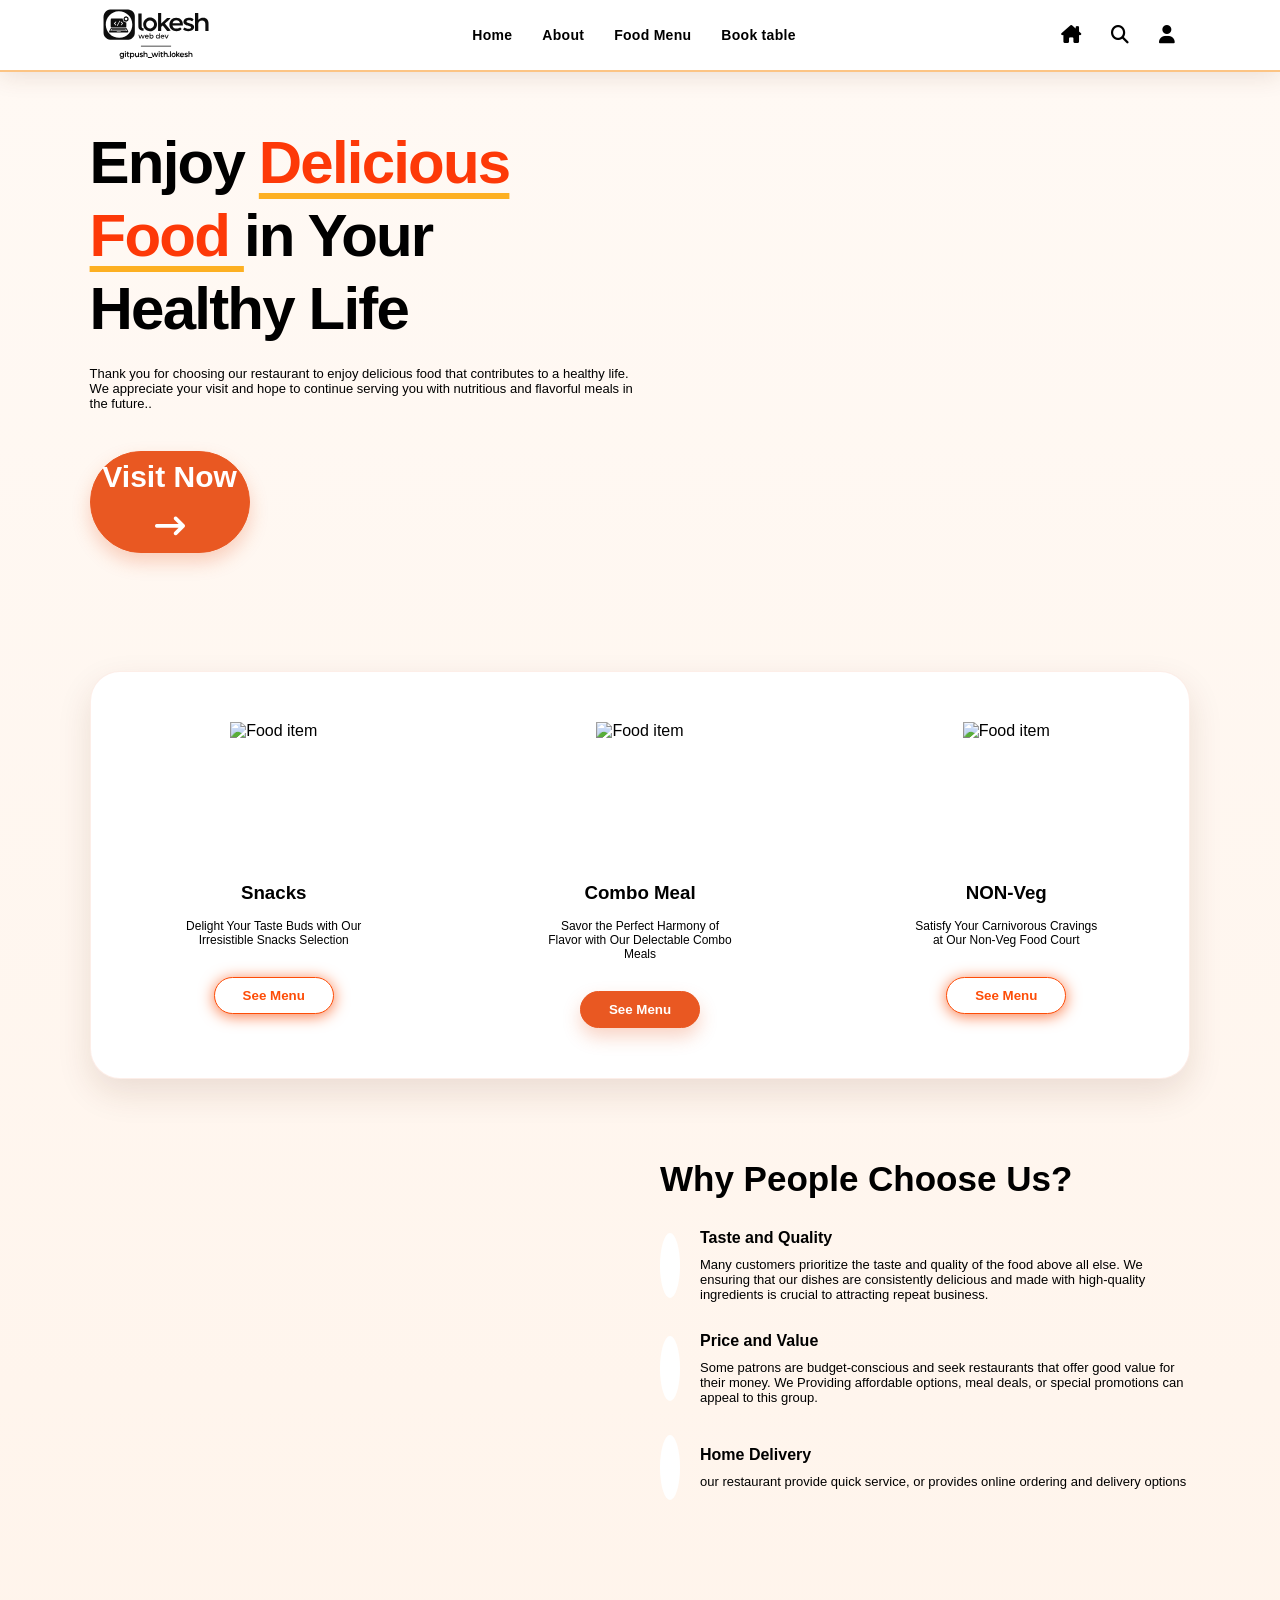
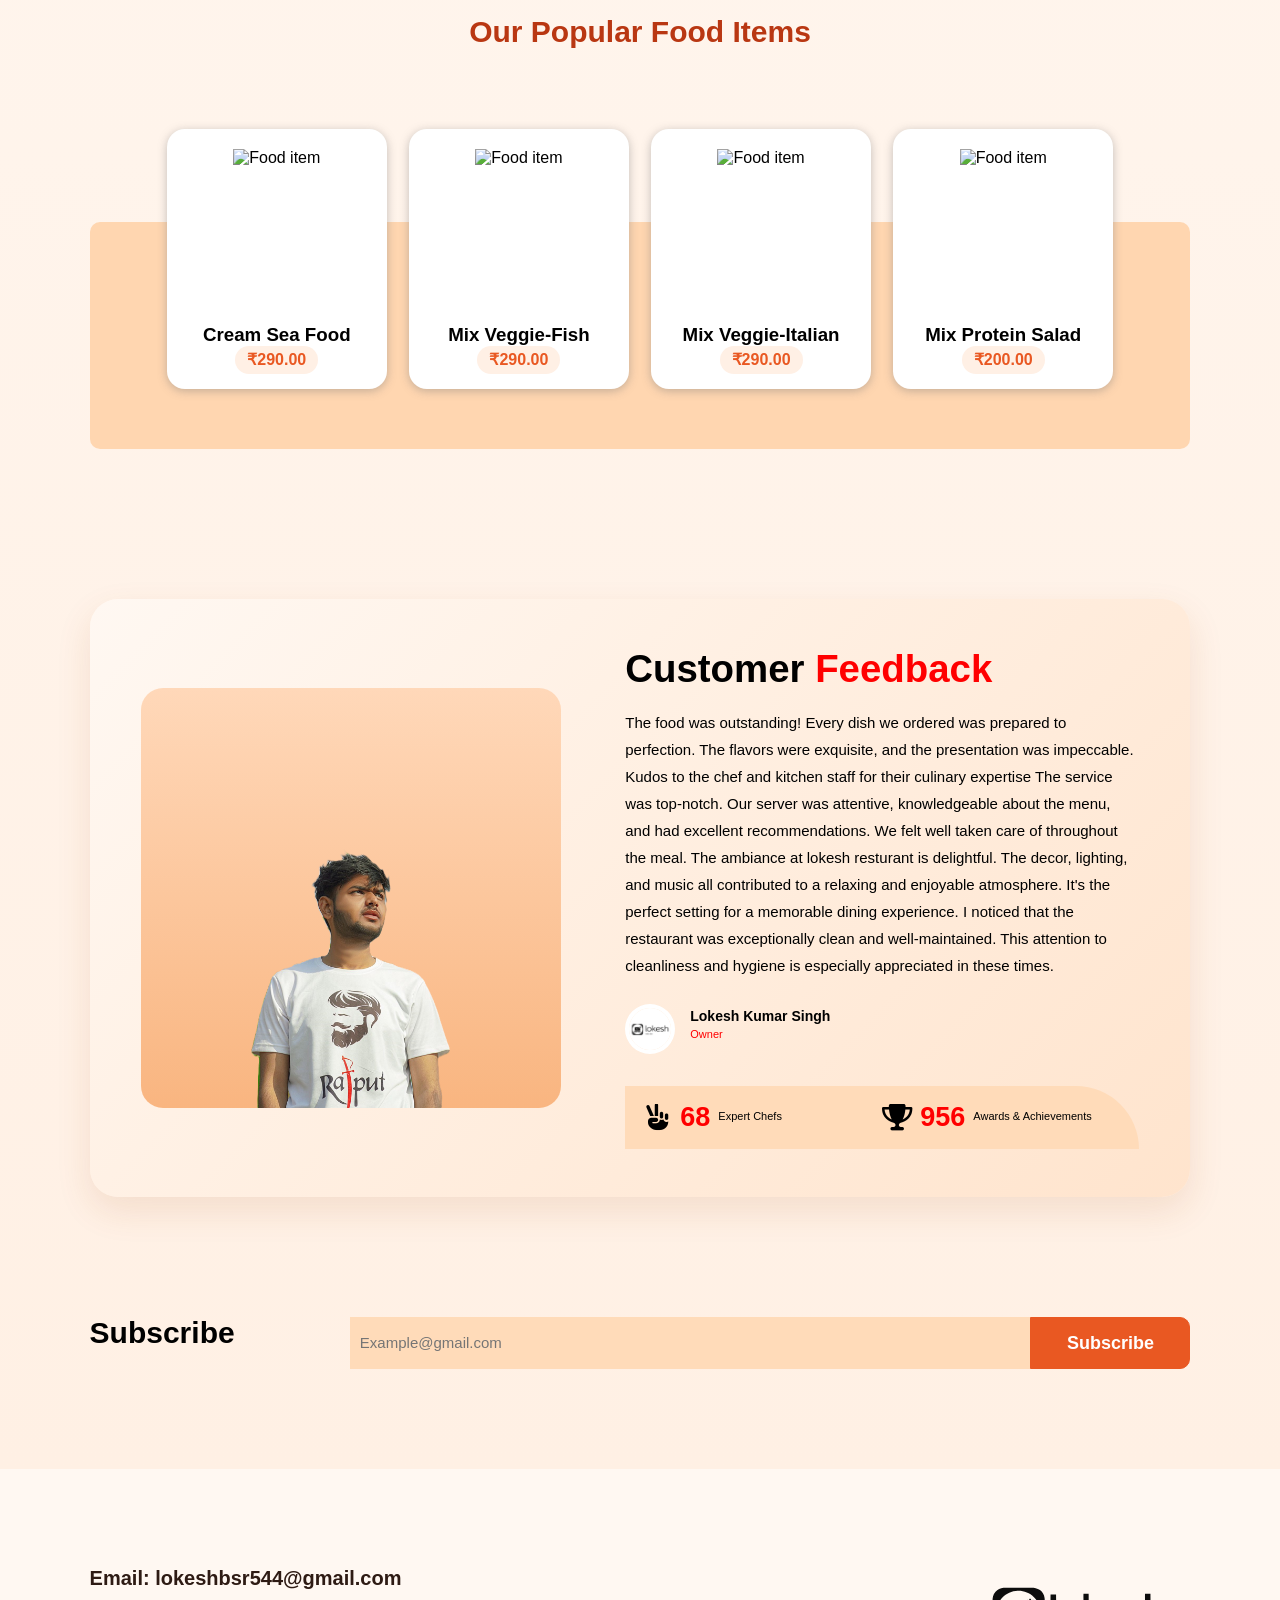
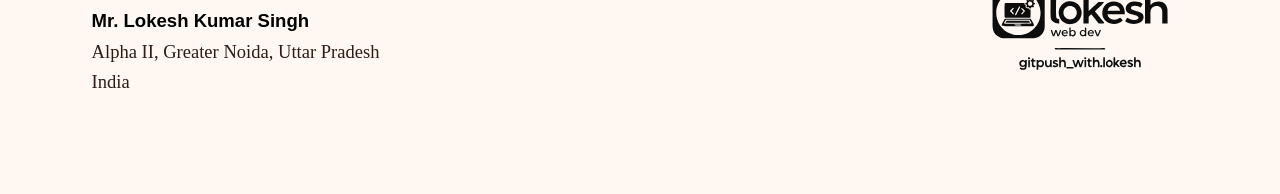
==== index.html @ 0d06f7dd "Improve responsive restaurant site" ====
<!DOCTYPE html>
<html lang="en">

<head>
    <link rel="stylesheet" href="https://cdnjs.cloudflare.com/ajax/libs/font-awesome/6.1.1/css/all.min.css" integrity="sha512-KfkfwYDsLkIlwQp6LFnl8zNdLGxu9YAA1QvwINks4PhcElQSvqcyVLLD9aMhXd13uQjoXtEKNosOWaZqXgel0g==" crossorigin="anonymous" referrerpolicy="no-referrer"
    />
    <link rel="stylesheet" href="style.css">
    <meta charset="UTF-8">
    <meta http-equiv="X-UA-Compatible" content="IE=edge">
    <meta name="viewport" content="width=device-width, initial-scale=1.0">
  <link rel="shortcut icon" href="./favicon/favicon.svg" type="image/x-icon">
    <title>Food website | Home</title>
</head>

<body>

    <!--Header for laptop (start)-->
    <header>
        <div class="header">

            <!--Sign up/Sign in Form-->
            <div class="sign">
                <div class="sign-box">
                    <div class="bar">
                        <i class="fa-solid fa-xmark" id="x-sign-mb"></i>
                    </div>
                    <!-- sign up form -->
                    <div class="signup">
                        <h3>Sign Up</h3>
                        <form action="#">
                            <label for="fullname">Enter Full Name</label></br>
                            <input type="text" placeholder="Full Name" name="fullname" id=""></br>
                            <label for="email">Enter E-mail</label></br>
                            <input type="email" placeholder="E-mail" name="email" id=""></br>
                            <label for="password">Create Password</label></br>
                            <input type="password" placeholder="Password" name="password" id=""></br>
                            <label for="copassword">Confirm Password</label></br>
                            <input type="password" placeholder="Confirm Password" name="copassword" id=""></br>
                            <input type="submit" value="Sign Up">
                            <p id="to-signin">Already have an account? Sign In</p>
                        </form>
                    </div>
                    <!-- sign in form -->
                    <div class="signin">
                        <h3>Sign In</h3>
                        <form action="#">
                            <label for="email2">Enter Your E-mail:</label>
                            <input type="email" placeholder="E-mail" name="email2" id="">
                            <label for="password2">Enter Password: </label>
                            <input type="password" placeholder="Password" name="password2" id="">
                            <input type="submit" value="Sign In">
                        </form>
                        <p>Forgot Password?</p>
                        <p id="to-signup">Don't have an account? Sign Up</p>
                    </div>
                </div>
            </div>
            <!--Hidden Header for Mobile/Tablet (start)-->
            <div class="headerbar">
                <div class="account">
                    <ul>
                        <a href="./index.html">
                            <li><i class="fa-solid fa-house-chimney"></i></li>
                        </a>
                        <a href="#">
                            <li><i class="fa-solid fa-magnifying-glass searchicon" id="searchicon1"></i></li>
                        </a>
                        <div class="search" id="searchinput1">
                            <input type="search" name="" id="">
                            <i class="fa-solid fa-magnifying-glass srchicon"></i>
                        </div>
                        <a href="#">
                            <li><i class="fa-solid fa-user" id="user-mb"></i></li>
                        </a>
                    </ul>
                </div>
                <div class="nav">
                    <ul>
                        <a href="./index.html">
                            <li>Home</li>
                        </a>
                        <a href="./About.html">
                            <li>About</li>
                        </a>
                        <a href="./menu.html">
                            <li>Food Menu</li>
                        </a>
                        <a href="./book.html">
                            <li>Book table</li>
                        </a>
                    </ul>
                </div>
            </div>
            <!--Hidden Header for Mobile/Tablet (end)-->
            <div class="logo">
                <img src="./images/logo.svg" alt="logo">
            </div>
            <!--Bar/cross in header for mobile/tablet (start)-->
            <div class="bar">
                <i class="fa-solid fa-bars"></i>
                <i class="fa-solid fa-xmark" id="hdcross"></i>
            </div>
            <!--Bar/cross in header for mobile/tablet (end)-->
            <div class="nav">
                <ul>
                    <a href="./index.html">
                        <li>Home</li>
                    </a>
                    <a href="./About.html">
                        <li>About</li>
                    </a>
                    <a href="./menu.html">
                        <li>Food Menu</li>
                    </a>
                    <a href="./book.html">
                        <li>Book table</li>
                    </a>
                </ul>
            </div>
            <div class="account">
                <ul>
                    <a href="./index.html">
                        <li><i class="fa-solid fa-house-chimney"></i></li>
                    </a>
                    <a href="#">
                        <li><i class="fa-solid fa-magnifying-glass searchicon" id="searchicon2"></i></li>
                    </a>
                    <div class="search" id="searchinput2">
                        <input type="search" name="" id="">
                        <i class="fa-solid fa-magnifying-glass srchicon"></i>
                    </div>
                    <a href="#">
                        <li><i class="fa-solid fa-user" id="user-lap"></i></li>
                    </a>
                </ul>
            </div>
        </div>
    </header>
    <!--Header for laptop (end)-->

    <!--Home Page-->
    <div class="home">
        <!--Section 1 (start)-->
        <div class="main_slide">
            <div>
                <h1>Enjoy <span> Delicious Food </span> in Your Healthy Life</h1>
                <p>Thank you for choosing our restaurant to enjoy delicious food that contributes to a healthy life.
                 We appreciate your visit and hope to continue serving you with nutritious and flavorful meals in the future..</p>
                <a class="red_btn" href="./menu.html">Visit Now <i class="fa-solid fa-arrow-right-long"></i></a>
            </div>
            <div>
                <img src="./images/food plate.png" alt="">
            </div>
        </div>
        <!--Section 1 (end)-->

        <!--Section 2 (start)-->
        <!-- Keep only 3 items -->
        <div class="food-items">
            <div class="item">
                <div>
                    <img src="./images/item1.jpg" alt="Food item">
                </div>
                <h3>Snacks</h3>
                <p>Delight Your Taste Buds with Our Irresistible Snacks Selection</p>
                <button class="white_btn">See Menu</button>
            </div>
            <div class="item">
                <div>
                    <img src="./images/item2.png" alt="Food item">
                </div>
                <h3>Combo Meal</h3>
                <p>Savor the Perfect Harmony of Flavor with Our Delectable Combo Meals</p>
                <button class="red_btn">See Menu</button>
            </div>
            <div class="item">
                <div>
                    <img src="./images/item3.jpg" alt="Food item">
                </div>
                <h3>NON-Veg</h3>
                <p>Satisfy Your Carnivorous Cravings at Our Non-Veg Food Court</p>
                <button class="white_btn">See Menu</button>
            </div>
        </div>
        <!--Section 2 (end)-->

        <!--Section 3 (start)-->
        <div class="main_slide2">
            <div class="foodimg">
                <img src="./images/plate1.png" alt="">
            </div>
            <div class="question">
                <div>
                    <h2>Why People Choose Us?</h2>
                </div>
                <div>
                    <div class="q-ans">
                        <div>
                            <img src="./images/plate2.png" alt="">
                        </div>
                        <div>
                            <h4>Taste and Quality</h4>
                            <p> Many customers prioritize the taste and quality of the food above all else.
                             We ensuring that our dishes are consistently delicious and made with high-quality ingredients is crucial to attracting repeat business.</p>
                        </div>
                    </div>
                    <div class="q-ans">
                        <div>
                            <img src="./images/plate3.png" alt="">
                        </div>
                        <div>
                            <h4>Price and Value</h4>
                            <p>Some patrons are budget-conscious and seek restaurants that offer good value for their money.
                            We Providing affordable options, meal deals, or special promotions can appeal to this group.</p>
                        </div>
                    </div>
                    <div class="q-ans">
                        <div>
                            <img src="./images/plate4.png" alt="">
                        </div>
                        <div>
                            <h4>Home Delivery </h4>
                            <p>our restaurant provide quick service, or provides online ordering and delivery options</p>
                        </div>
                    </div>
                </div>
            </div>

        </div>
        <!--Section 3 (end)-->

        <!--Section 4 (start)-->

        <div class="main_slide3">
            <div class="fav-head">
                <h3>Our Popular Food Items</h3>
                
            </div>
            <!-- Keep only 4 items -->
            <div class="fav-food">
                <div class="item">
                    <div>
                        <img src="./images/plate1.png" alt="Food item">
                    </div>
                    <h3>Cream Sea Food</h3>
                    <p class="fav-price">₹290.00</p>
                </div>
                <div class="item">
                    <div>
                        <img src="./images/plate2.png" alt="Food item">
                    </div>
                    <h3>Mix Veggie-Fish</h3>
                    <p class="fav-price">₹290.00</p>
                </div>
                <div class="item">
                    <div>
                        <img src="./images/plate3.png" alt="Food item">
                    </div>
                    <h3>Mix Veggie-Italian</h3>
                    <p class="fav-price">₹290.00</p>
                </div>
                <div class="item">
                    <div>
                        <img src="./images/plate4.png" alt="Food item">
                    </div>
                    <h3>Mix Protein Salad</h3>
                    <p class="fav-price">₹200.00</p>
                </div>
            </div>
            <!-- design div  -->
            <div class="dsgn"></div>
        </div>
        <!--Section 4 (end)-->

        <!--Section 5 (start)-->
        <div class="main_slide4">

            <div class="chef-feed">
                <h2>Customer <span style="color: red;">Feedback</span></h2>
                <p>The food was outstanding! Every dish we ordered was prepared to perfection. The flavors were exquisite, and the presentation was impeccable. Kudos to the chef and kitchen staff for their culinary expertise
                The service was top-notch. Our server was attentive, knowledgeable about the menu, and had excellent recommendations. We felt well taken care of throughout the meal.
                The ambiance at lokesh resturant is delightful. The decor, lighting, and music all contributed to a relaxing and enjoyable atmosphere. It's the perfect setting for a memorable dining experience.
                I noticed that the restaurant was exceptionally clean and well-maintained. This attention to cleanliness and hygiene is especially appreciated in these times.</p>
                <div class="chef-detail">
                    <div>
                        <img src="./favicon/favicon.svg" alt="">
                    </div>
                    <div>
                        <h6>Lokesh Kumar Singh</h6>
                        <p>Owner</p>
                    </div>
                </div>
               <div class="chef-vic">
    <div>
        <i class="fa-solid fa-hand-peace"></i>
        <h4>68</h4>
                        <p>Expert Chefs</p>
    </div>
    <div>
        <i class="fa-solid fa-trophy"></i>
        <h4>956</h4>
                        <p>Awards & Achievements </p>
</div>
                </div>
            </div>
            <div class="chef">
                <img src="./images/lokesh.png" alt="chef">
            </div>
        </div>
        <!--Section 5 (end)-->

        <!--Section 6 (start)-->
        <div class="letter">
            <div class="letter-head">
                <h2>Subscribe <span></span></h2>
            </div>
            <div class="letter-input">
                <div>
                    <input type="email" placeholder="Example@gmail.com">
                </div>
                <button class="red_btn" id="subscribe-signup" type="button">Subscribe</button>
            </div>
        </div>
        <!--Section 6 (end)-->
    </div>

    <!--Footer-->
    <footer class="footer">
        <div class="footer-1">
            <address class="contact-details">
                <a href="mailto:lokeshbsr544@gmail.com">Email: lokeshbsr544@gmail.com</a>
                <p><strong>Mr. Lokesh Kumar Singh</strong><br>Alpha II, Greater Noida, Uttar Pradesh<br>India</p>
            </address>
        </div>
        <div class="footer-2">
            <img src="./images/logo.svg" alt="Chops & Hops logo">
        </div>
    </footer>
    <script src="app.js"></script>
</body>

</html>
---- style.css ----
* {
  margin: 0;
  padding: 0;
  box-sizing: border-box;
  list-style: none;
  text-decoration: none;
  color: black;
  font-family: Verdana, Geneva, Tahoma, sans-serif;
}

body {
  overflow-x: hidden;
}

.headerbar {
  display: none;
  /* headerbar is hidden */
}

.searchicon {
  display: block;
}

.bar {
  font-size: 18px;
  display: none;
}

/* Header for laptop (start) */

.header {
  display: flex;
  justify-content: space-between;
  align-items: center;
  height: 60px;
  padding: 0 7vw;
  background-color: white;
  border-bottom: 2px solid rgb(252, 196, 132);
  box-shadow: 0 2px 20px rgb(253, 124, 124);
}

.header ul {
  display: flex;
  align-items: center;
}

.header ul li:hover {
  color: rgb(253, 57, 8);
}

.header ul li i:hover {
  color: rgb(253, 57, 8);
}

.nav ul li {
  padding: 0 15px;
  font-size: 14px;
  font-weight: bold;
}

.account {
  flex: 0.1;
}

.account ul {
  display: flex;
  justify-content: end;
}

.account ul li {
  padding: 0 15px;
  font-size: 18px;
}

.logo img {
  width: 120px;
}

.bar i:hover {
  color: rgb(253, 57, 8);
}

.search {
  width: 200px;
  display: none;
  justify-content: center;
}

.search input {
  width: 100%;
  outline: none;
  border: none;
  padding: 5px;
}

.srchicon {
  display: block;
  background-color: rgb(255, 210, 210);
  padding: 4px 5px;
  cursor: pointer;
}

/* Home page  */

.home,
.about,
.menu {
  background-color: rgb(248, 232, 217);
  padding: 0 7vw;
}

/* section 1 */

.main_slide {
  display: flex;
  align-items: center;
  flex-wrap: wrap-reverse;
}

.main_slide div:nth-child(2) {
  flex: 1;
  display: flex;
  justify-content: center;
  padding-top: 40px;
}

.main_slide div:nth-child(2) img {
  width: min(45vw, 500px);
  max-width: 100%;
  height: auto;
}

.main_slide div:nth-child(1) {
  padding-top: 20px;
  flex: 1;
  font-size: 30px;
}

.main_slide div:nth-child(1) p {
  font-size: 13px;
  padding: 20px 0;
}

.main_slide div:nth-child(1) span {
  color: rgb(253, 57, 8);
  text-decoration: underline;
  text-underline-offset: 10px;
  text-decoration-color: rgb(253, 176, 34);
}

/* Button CSS */

.red_btn {
  display: inline-block;
  text-align: center;
  cursor: pointer;
  margin-top: 20px;
  width: 160px;
  font-weight: bold;
  color: white;
  line-height: 50px;
  background-color: rgb(253, 77, 8);
  border-radius: 5px;
  border: 1px solid rgb(253, 77, 8);
  box-shadow: 0 10px 15px rgb(250, 120, 69);
  transition: all 0.2s;
}

.red_btn i {
  color: white;
}

.red_btn:hover {
  background-color: white;
  box-shadow: 0 2px 15px rgb(250, 120, 69);
  border: 1px solid rgb(253, 77, 8);
  color: rgb(253, 77, 8);
}

.red_btn:hover i {
  color: rgb(253, 77, 8);
}

.white_btn {
  cursor: pointer;
  margin-top: 20px;
  width: 160px;
  font-weight: bold;
  color: rgb(253, 77, 8);
  line-height: 50px;
  border: 1px solid rgb(253, 77, 8);
  background-color: white;
  border-radius: 5px;
  box-shadow: 0 2px 15px rgb(250, 120, 69);
  transition: all 0.2s;
}

.white_btn:hover {
  color: white;
  background-color: rgb(253, 77, 8);
  box-shadow: 0 10px 15px rgb(250, 120, 69);
}

/* Section 2 */

.food-items {
  margin: 70px 0;
  padding: 20px 0;
  background-color: white;
  border-radius: 30px;
  display: flex;
  justify-content: space-around;
  flex-wrap: wrap;
}

.item {
  width: 250px;
  padding: 30px;
  text-align: center;
}

.item div {
  height: 160px;
}

.item img {
  width: 160px;
  margin-bottom: 15px;
}

.item p {
  font-size: 12px;
  margin-top: 15px;
  margin-bottom: 10px;
}

.item .red_btn {
  width: 120px;
  line-height: 35px;
}

.item .white_btn {
  width: 120px;
  line-height: 35px;
}

/* Section 3 */

.main_slide2 {
  margin: 80px 0;
  display: flex;
  flex-wrap: wrap;
  justify-content: space-between;
  align-items: center;
}

.foodimg {
  flex: 0.5;
}

.foodimg img {
  max-width: 500px;
  width: 45vw;
  animation: float-soft 4.5s ease-in-out infinite;
  filter: drop-shadow(0 18px 16px rgba(94, 42, 20, 0.2));
}

.question {
  flex: 0.5;
  flex-direction: column;
  margin-left: 40px;
}

.question h2 {
  font-size: 35px;
  margin-bottom: 15px;
}

.q-ans {
  display: flex;
  justify-content: flex-start;
  align-items: center;
  padding: 15px 0;
  cursor: pointer;
}

.q-ans div:first-child {
  padding: 10px;
  border-radius: 50%;
  height: 65px;
  text-align: center;
  background-color: white;
  margin-right: 20px;
}

.q-ans img {
  width: 45px;
}

.q-ans div:nth-child(2) {
  display: flex;
  flex-direction: column;
}

.q-ans div:nth-child(2) p {
  margin-top: 10px;
  font-size: 13px;
}

/* Section 4 */

.main_slide3 {
  display: flex;
  flex-direction: column;
  align-items: center;
  width: 100%;
  position: relative;
  z-index: 1;
}

.main_slide3 .fav-head {
  text-align: center;
  width: 450px;
  margin-bottom: 30px;
}

.main_slide3 .fav-head h3 {
  font-size: 30px;
  padding: 20px 0;
}

.main_slide3 .fav-head p {
  font-size: 13px;
  text-align: center;
}

.main_slide3 .fav-food {
  margin: 30px 0;
  display: flex;
  flex-wrap: wrap;
  justify-content: space-evenly;
  width: 90%;
}

.main_slide3 .fav-food .item {
  background-color: white;
  border-radius: 5px;
  margin-bottom: 30px;
  box-shadow: 0 2px 10px rgba(119, 119, 119, 0.438);
}

.main_slide3 .fav-food .item {
  width: 220px;
  padding: 15px;
  padding-top: 20px;
  text-align: center;
  cursor: pointer;
}

.main_slide3 .fav-food .item div {
  height: 160px;
  margin-bottom: 15px;
}

.main_slide3 .fav-food .item img {
  width: 160px;
  margin-bottom: 15px;
}

.main_slide3 .fav-price {
  color: red;
  font-weight: bold;
  font-size: 15px;
}

.main_slide3 .dsgn {
  background-color: rgb(255, 214, 176);
  height: 50%;
  width: 100%;
  position: absolute;
  z-index: -1;
  bottom: 0;
  border-radius: 10px;
}

/* Section 5 */

.main_slide4 {
  margin-top: 270px;
  display: flex;
  flex-wrap: wrap-reverse;
}

.main_slide4 .chef-feed {
  flex: 0.5;
  margin-top: 30px;
}

.main_slide4 .chef {
  flex: 0.5;
  text-align: right;
}

.main_slide4 .chef img {
  margin-top: -130px;
  width: 50vw;
  max-width: 490px;
}

.main_slide4 .chef-feed h2 {
  font-size: 32px;
  margin-bottom: 25px;
}

.main_slide4 .chef-feed p {
  font-size: 14px;
  line-height: 20px;
  margin-bottom: 10px;
}

.main_slide4 .chef-detail {
  margin-top: 20px;
  display: flex;
  margin: 25px 0;
  align-items: center;
}

.main_slide4 .chef-detail img {
  width: 50px;
  border-radius: 50%;
  margin-right: 15px;
  border: 4px solid white;
}

.main_slide4 .chef-detail h6 {
  font-size: 14px;
}

.main_slide4 .chef-detail p {
  font-size: 11px;
  color: red;
}

.main_slide4 .chef-vic {
  display: flex;
  align-items: center;
  padding: 25px 20px;
  background-color: rgb(255, 219, 185);
  border-radius: 0 100px 0 0;
  margin-top: 40px;
  width: 100%;
}

.main_slide4 .chef-vic div {
  display: flex;
  align-items: center;
  margin-right: 20px;
  flex: 0.5;
  height: 27px;
  overflow: hidden;
}

.main_slide4 .chef-vic div i,
.main_slide4 .chef-vic div h4 {
  font-size: 27px;
  margin-right: 8px;
}

.main_slide4 .chef-vic div h4 {
  color: red;
}

.main_slide4 .chef-vic div p {
  font-size: 11px;
  padding-top: 8px;
  line-height: 13px;
}

/* Section 6 */

.letter {
  display: flex;
  flex-wrap: wrap;
  justify-content: space-between;
  align-items: center;
  padding: 100px 0;
}

.letter-head {
  flex: 0.5;
}

.letter-head h2 {
  font-size: 30px;
}

.letter-head span {
  color: red;
}

.letter-input {
  margin-top: 20px;
  display: flex;
  flex: 1 1 320px;
  min-width: 0;
}

.letter-input div {
  flex: 1;
  min-width: 0;
  display: flex;
  align-items: center;
  background-color: rgb(255, 219, 185);
}

.letter-input input {
  font-size: 15px;
  padding: 10px;
  outline: none;
  width: 100%;
  border: none;
  background-color: rgb(255, 219, 185);
}

.letter-input .red_btn {
  margin: 0;
  font-size: 18px;
  box-shadow: none;
  border-radius: 0 10px 10px 0;
}

/* Footer Start here  */

.footer {
  padding: 60px 0;
  border-top: 2px solid rgb(252, 184, 107);
  background-color: whitesmoke;
  display: flex;
  flex-wrap: wrap;
  justify-content: space-around;
  align-items: center;
}

.footer-1 .logo img {
  width: 200px;
}

.footer-1 p {
  cursor: pointer;
  font-size: 25px;
  padding: 2px;
  color: black;
  font-family: "Verdana, Geneva, Tahoma, sans-serif";
}

.footer-2 {
  text-align: center;
  cursor: pointer;
}

.footer-2 h2 {
  font-family: "Verdana, Geneva, Tahoma, sans-serif";
}

.footer-2 img {
  width: 250px;
  margin-bottom: 5px;
}

/* Signup/signin Form */

.sign {
  position: fixed;
  z-index: 100;
  top: 0;
  left: 0;
  right: 0;
  bottom: 0;
  backdrop-filter: blur(8px);
  display: none;
  justify-content: space-around;
  align-items: center;
}

.sign-box {
  transition: all 0.4s;
  background-color: white;
  max-width: 500px;
  width: 500px;
  border-radius: 20px;
  padding: 35px;
  transform: scale(0);
}

.sign-box h3 {
  text-align: center;
  font-size: 28px;
  color: rgb(255, 72, 0);
  padding-bottom: 20px;
}

.sign-box form input {
  padding: 5px;
  margin-top: 5px;
  margin-bottom: 15px;
  width: 100%;
  font-size: 14px;
  outline: none;
}

.sign-box .signin form input {
  margin-bottom: 20px;
}

.sign-box .signin form input:last-of-type {
  margin-top: 20px;
}

.sign-box form input:last-of-type {
  background-color: rgb(253, 128, 78);
  color: white;
  border: none;
  cursor: pointer;
  font-size: 18px;
  font-weight: 500;
  border-radius: 5px;
  line-height: 30px;
  outline: none;
  margin-bottom: 30px;
}

.sign-box form input:last-of-type:hover {
  background-color: rgb(253, 99, 38);
}

.sign-box form label {
  font-size: 16px;
  font-weight: bold;
  color: rgb(46, 46, 46);
  font-family: "Franklin Gothic Medium", "Arial Narrow", Arial, sans-serif;
}

.sign-box p {
  font-size: 13px;
  color: rgb(252, 30, 30);
  cursor: pointer;
  margin-bottom: 5px;
  text-align: center;
}

.sign-box p:hover {
  text-decoration: underline;
}

.sign-box .form-message {
  margin-top: 12px;
  color: #157347;
  font-size: 14px;
  font-weight: bold;
  text-align: center;
}

.sign .bar {
  display: block;
  position: fixed;
  top: 30px;
  right: 50px;
  font-size: 30px;
  cursor: pointer;
}

.signin {
  display: none;
}

/*Book table page CSS*/

.table {
  width: 100%;
  height: 100vh;
  background-position: center;
  background-repeat: no-repeat;
  background: url(./images/table2.jpg) center / cover;
}

.table .sign {
  height: 100%;
  width: 100%;
  position: relative;
  display: block;
  backdrop-filter: blur(8px);
  display: flex;
  justify-content: center;
  align-items: center;
}

.table .sign-box {
  background-color: white;
  max-width: 500px;
  width: calc(100% - 32px);
  border-radius: 20px;
  padding: 35px;
  padding-bottom: 10px;
  transform: scale(1);
  box-shadow: 0 0 10px rgba(32, 32, 32, 0.384);
}

.table .signup h3 {
  text-align: left;
}

/* Food menu page CSS*/

.menu1 {
  padding: 100px 0;
  padding-top: 50px;
}

.menu h1 {
  font-size: 3rem;
  font-family: cursive;
  text-align: center;
  padding: 30px;
  padding-top: 20px;
}

.menu .fav-food {
  display: flex;
  justify-content: space-around;
  flex-wrap: wrap;
}

.menu .item {
  background-color: white;
  padding: 0;
  border-radius: 20px;
  overflow: hidden;
  height: 280px;
  margin-top: 40px;
  margin-bottom: 20px;
  transition: all 0.5s;
  box-shadow: 0 2px 5px rgb(53, 0, 0);
  cursor: pointer;
}

.menu .item div {
  width: 100%;
}

.menu .item:hover {
  transform: scale(1.05);
  box-shadow: 0 5px 10px rgb(53, 0, 0);
}

.menu .item div img {
  width: 100%;
  height: 100%;
  object-fit: cover;
}

.menu .item h3 {
  padding: 15px;
  padding-bottom: 0px;
}

.menu .item p {
  font-size: 12px;
  padding: 0 15px;
  margin-top: 10px;
  margin-bottom: 5px;
  text-align: left;
}

.menu .item .fav-price {
  font-size: 17px;
  color: red;
  padding-bottom: 10px;
  text-align: right;
  margin: 5px 0;
  font-weight: bold;
}

/* CSS code for Tablet */

@media only screen and (max-width: 768px) {
  .header .nav,
  .header .account {
    display: none;
    /* header for laptop hidden */
  }
  .search {
    width: 60vw;
  }
  .bar {
    display: block;
    cursor: pointer;
  }
  /* Hidden headerbar  */
  .headerbar {
    overflow: hidden;
    transition: right 0.5s;
    display: flex;
    flex-direction: column;
    position: fixed;
    top: 0;
    width: 100%;
    right: -100%;
    background-color: rgb(252, 231, 216);
    height: 100vh;
  }
  .headerbar .nav,
  .headerbar .account {
    display: block;
    font-size: 18px;
  }
  .bar .fa-xmark {
    display: none;
    cursor: pointer;
    top: 20px;
    right: 5vw;
    position: absolute;
    font-size: 25px;
  }
  .headerbar .nav ul {
    flex-direction: column;
    margin-top: 10px;
    text-align: center;
  }
  .headerbar .nav li {
    width: 96vw;
    margin: 10px 0;
    padding: 15px 30px;
    box-shadow: 0 2px 15px rgb(253, 193, 169);
    font-size: 15px;
    margin-top: 5px;
    transition: all 0.7s;
  }
  .headerbar .account {
    line-height: 40px;
    margin-top: 60px;
    background-color: rgb(252, 210, 182);
    padding: 15px;
  }
  .headerbar .account ul {
    justify-content: space-between;
  }
  /* Section 3 */
  .foodimg {
    flex: 1 1 100%;
    text-align: center;
    margin-bottom: 20px;
  }
  .foodimg img {
    width: 70vw;
  }
  .question {
    flex: 1 1 100%;
    width: 100%;
    margin-left: 0;
    margin-top: 30px;
  }
  .question h2 {
    font-size: 25px;
  }
  .q-ans div:nth-child(2) p {
    font-size: 11px;
  }
  /* Section 4 */
  .main_slide3 {
    margin-top: 100px;
  }
  .main_slide3 .dsgn {
    height: 60%;
  }
  .main_slide3 .fav-head {
    width: 80%;
    margin-bottom: 20px;
  }
  /* Section 5 */
  .main_slide4 {
    margin-top: 150px;
  }
  .main_slide4 .chef-feed {
    flex: 1;
  }
  .main_slide4 .chef {
    flex: 1;
    text-align: center;
    margin-bottom: 40px;
  }
  .main_slide4 .chef img {
    width: 80vw;
  }
  /* Section 6 */
  .letter-head h2 {
    font-size: 20px;
  }
  .letter-input input {
    font-size: 12px;
    padding: 15px;
    width: 100%;
  }
  .letter-input .red_btn {
    line-height: 40px;
    width: 120px;
    font-size: 12px;
  }
  /* Footer  */
  .footer .footer-1 div {
    margin: 0;
  }
  .footer div {
    margin-bottom: 40px;
  }
  /* Signup/signin form  */
  .sign-box h3 {
    text-align: left;
    margin-bottom: 25px;
  }
  #x-sign-mb {
    display: block;
    position: absolute;
    top: 10px;
    right: 0;
  }
  .sign-box form input:last-of-type:active {
    background-color: rgb(253, 99, 38);
  }
}

/* CSS code for Mobile  */

@media only screen and (max-width: 550px) {
  /* Header  */
  .headerbar .nav li {
    width: 96vw;
  }
  .headerbar {
    width: 100%;
    right: -100%;
  }
  .search {
    width: 60vw;
  }
  /* Section 1 */
  .main_slide div:nth-child(1) {
    font-size: 18px;
  }
  .main_slide div:nth-child(1) p {
    padding-top: 5px;
    margin: 10px 0;
    font-size: 11px;
  }
  /* Button  */
  .red_btn {
    margin-top: 10px;
    width: 120px;
    line-height: 30px;
    font-size: 12px;
    padding: 0 10px;
  }
  .main_slide div:nth-child(1) span {
    text-underline-offset: 5px;
  }
  .main_slide div:nth-child(2) img {
    width: 70vw;
  }
  /* Section 2 */
  .food-items {
    padding: 10px 0;
  }
  .item {
    width: 60%;
    padding: 30px 5px;
  }
  .item h3 {
    font-size: 20px;
    margin-bottom: 5px;
  }
  /* Section 4 */
  .main_slide3 .fav-head {
    width: 100%;
  }
  .main_slide3 .fav-head h3 {
    font-size: 25px;
  }
  .main_slide3 .fav-head p {
    font-size: 11px;
  }
  .main_slide3 .dsgn {
    display: none;
  }
  /* Section 5 */
  .main_slide4 .chef-vic div p {
    display: none;
  }
  /* Section 6 */
  .letter {
    justify-content: center;
  }
  .letter-head {
    flex: 1;
    text-align: center;
  }
  /* Footer  */
  .footer div:last-child {
    margin-bottom: 0;
  }
  .footer {
    padding-bottom: 25px;
  }
  .footer-2 h2 {
    font-size: 20px;
  }
  /* signup form  */
  .sign {
    padding: 5vw;
  }
  .sign-box {
    width: 80vw;
    border-radius: 20px;
    padding: 25px;
    padding-bottom: 30px;
  }
  .sign-box h3 {
    text-align: left;
    font-size: 24px;
    padding-top: 15px;
    padding-bottom: 10px;
  }
  .sign-box form input {
    font-size: 12px;
  }
  .sign-box .signin form input:last-of-type {
    margin-top: 15px;
  }
  .sign-box form label {
    font-size: 14px;
  }
  /*food menu page*/
  .menu1 {
    padding-top: 20px;
    padding-bottom: 30px;
  }
  .menu h1 {
    font-size: 2.5rem;
  }
  .menu .item {
    margin-top: 20px;
    margin-bottom: 20px;
    height: auto;
    width: 85%;
  }
  .menu .item div {
    width: 100%;
  }
  .menu .item h3 {
    padding: 15px;
    text-align: left;
    padding-bottom: 0px;
  }
  .menu .item p {
    font-size: 10px;
    padding: 0 15px;
    margin-top: 5px;
  }
  .menu .item .fav-price {
    font-size: 13px;
    color: red;
    padding-bottom: 15px;
  }
  .menu .item:hover {
    transform: scale(1);
    box-shadow: 0 2px 5px rgb(53, 0, 0);
  }
}

/* Interaction and motion effects */
@keyframes float-soft {
  0%, 100% { transform: translateY(0); }
  50% { transform: translateY(-12px); }
}

@keyframes fade-up {
  from { opacity: 0; transform: translateY(18px); }
  to { opacity: 1; transform: translateY(0); }
}

.main_slide > div,
.about1 > div,
.main_slide4 > div {
  animation: fade-up 0.7s ease both;
}

.main_slide > div:nth-child(2) img,
.aboutimg img {
  animation: float-soft 4.5s ease-in-out infinite;
}

.nav ul a {
  position: relative;
}

.nav ul a::after {
  position: absolute;
  right: 15px;
  bottom: -8px;
  left: 15px;
  height: 2px;
  content: "";
  background: var(--brand);
  transform: scaleX(0);
  transform-origin: center;
  transition: transform 0.22s ease;
}

.nav ul a:hover::after {
  transform: scaleX(1);
}

.red_btn:hover {
  box-shadow: 0 13px 24px rgba(233, 88, 34, 0.35);
}

.menu .item div {
  overflow: hidden;
}

.menu .item div img {
  transition: transform 0.4s ease;
}

.menu .item:hover div img {
  transform: scale(1.08);
}

.search input:focus,
.letter-input input:focus,
.sign-box form input:focus {
  box-shadow: 0 0 0 3px rgba(233, 88, 34, 0.16);
}

.footer-2 img {
  transition: transform 0.3s ease, filter 0.3s ease;
}

.footer-2 img:hover {
  filter: drop-shadow(0 8px 12px rgba(94, 42, 20, 0.2));
  transform: scale(1.04);
}

@media (prefers-reduced-motion: reduce) {
  *,
  *::before,
  *::after {
    scroll-behavior: auto !important;
    animation-duration: 0.01ms !important;
    animation-iteration-count: 1 !important;
    transition-duration: 0.01ms !important;
  }
}

/* Customer-feedback layout for desktop screens. */
@media only screen and (min-width: 769px) {
  .main_slide4 {
    display: grid;
    grid-template-columns: minmax(260px, 0.9fr) minmax(0, 1.1fr);
    align-items: center;
    gap: clamp(32px, 5vw, 72px);
    margin-top: 150px;
    padding: 40px clamp(28px, 4vw, 56px);
    background: linear-gradient(135deg, #fff8f2, #ffe4cd);
    border-radius: 28px;
    box-shadow: 0 14px 35px rgba(164, 80, 25, 0.12);
  }

  .main_slide4 .chef {
    order: -1;
    min-height: 420px;
    display: flex;
    justify-content: center;
    align-items: flex-end;
    text-align: center;
    background: linear-gradient(180deg, #ffd8b9, #f9b580);
    border-radius: 22px;
    overflow: hidden;
  }

  .main_slide4 .chef img {
    width: auto;
    max-width: 90%;
    height: 420px;
    margin-top: 0;
    display: block;
  }

  .main_slide4 .chef-feed {
    margin-top: 0;
    padding: 8px 0;
  }

  .main_slide4 .chef-feed h2 {
    font-size: clamp(30px, 3vw, 42px);
    margin-bottom: 18px;
  }

  .main_slide4 .chef-feed > p {
    font-size: 15px;
    line-height: 1.8;
  }

  .main_slide4 .chef-vic {
    margin-top: 28px;
    padding: 18px 20px;
  }
}

/* =========================================================
   VISUAL POLISH — shared restaurant theme
   ========================================================= */
:root {
  --brand: #e95822;
  --brand-dark: #b93712;
  --cream: #fff8f2;
  --peach: #ffe5d2;
  --ink: #2e1b14;
  --muted: #725c52;
  --surface: #ffffff;
  --shadow: 0 14px 34px rgba(94, 42, 20, 0.12);
}

body {
  color: var(--ink);
  background: var(--cream);
}

.header {
  position: sticky;
  top: 0;
  z-index: 20;
  height: 72px;
  background: rgba(255, 255, 255, 0.96);
  box-shadow: 0 5px 22px rgba(103, 49, 25, 0.12);
}

.header .logo img {
  width: 132px;
}

.nav ul li {
  letter-spacing: 0.02em;
  transition: color 0.2s ease;
}

.home,
.about,
.menu {
  background: linear-gradient(180deg, #fff9f4 0%, #fff0e4 100%);
}

.red_btn,
.white_btn {
  border-radius: 999px;
  transition: transform 0.2s ease, box-shadow 0.2s ease, background-color 0.2s ease;
}

.red_btn {
  background-color: var(--brand);
  border-color: var(--brand);
  box-shadow: 0 9px 18px rgba(233, 88, 34, 0.26);
}

.red_btn:hover,
.white_btn:hover {
  transform: translateY(-2px);
}

.main_slide {
  min-height: 440px;
  padding: 34px 0 48px;
}

.main_slide div:nth-child(1) h1 {
  line-height: 1.22;
  letter-spacing: -0.03em;
}

.food-items {
  border: 1px solid rgba(233, 88, 34, 0.1);
  box-shadow: var(--shadow);
}

.item,
.main_slide3 .fav-food .item {
  border-radius: 18px;
  transition: transform 0.25s ease, box-shadow 0.25s ease;
}

.item:hover,
.main_slide3 .fav-food .item:hover {
  transform: translateY(-6px);
  box-shadow: 0 16px 28px rgba(94, 42, 20, 0.16);
}

.main_slide3 .fav-head h3,
.menu h1 {
  color: var(--brand-dark);
}

.menu .item {
  border: 1px solid rgba(233, 88, 34, 0.1);
  box-shadow: var(--shadow);
}

.footer {
  gap: 45px;
  padding: 48px 7vw;
  background: transparent;
  border-top: 0;
  justify-content: space-between;
}

.footer-1,
.footer-2 {
  margin: 0;
}

.footer p,
.footer address,
.footer h2 {
  color: var(--ink);
}

.footer-2 img {
  max-width: 220px;
  height: auto;
}

.contact-details {
  font-style: normal;
  line-height: 1.6;
}

.contact-details a {
  display: inline-block;
  color: var(--ink);
  font-size: clamp(16px, 1.6vw, 20px);
  font-weight: 600;
  overflow-wrap: anywhere;
  text-decoration: none;
}

.contact-details a:hover {
  color: var(--brand);
  text-decoration: underline;
}

.contact-details p {
  margin: 10px 0 0;
  font-size: clamp(16px, 1.45vw, 19px);
  line-height: 1.65;
}

.contact-details strong {
  font-weight: 700;
}

/* Consistent price labels for featured and menu food cards. */
.fav-price {
  display: inline-flex;
  align-items: center;
  width: fit-content;
  padding: 6px 12px;
  border-radius: 999px;
  background: #fff0e5;
  color: var(--brand) !important;
  font-size: 16px !important;
  font-weight: 700;
  line-height: 1;
  white-space: nowrap;
}

.menu .item {
  display: flex;
  flex-direction: column;
}

.menu .item > div {
  height: 125px;
  overflow: hidden;
  flex-shrink: 0;
}

.menu .item .fav-price {
  align-self: flex-end;
  margin: auto 15px 14px auto;
  padding: 7px 12px;
}

@media only screen and (min-width: 769px) {
  .main_slide3 .fav-food .item {
    display: flex;
    flex-direction: column;
    min-height: 250px;
  }

  .main_slide3 .fav-food .item .fav-price {
    align-self: center;
    margin: auto 0 0;
  }

  .menu .fav-food {
    display: grid;
    grid-template-columns: repeat(auto-fit, minmax(240px, 260px));
    justify-content: center;
    gap: 28px;
  }

  .menu .item {
    width: 100%;
    height: 310px;
    margin: 0;
  }

  .menu .item > div {
    height: 145px;
  }
}

.table .sign-box,
.sign-box {
  border: 1px solid rgba(233, 88, 34, 0.16);
  box-shadow: 0 18px 46px rgba(47, 24, 14, 0.25);
}

@media only screen and (max-width: 550px) {
  .header {
    height: 64px;
  }

  .home,
  .about,
  .menu {
    padding-left: 5vw;
    padding-right: 5vw;
  }

  .main_slide {
    min-height: 0;
    padding-top: 22px;
  }

  .footer {
    flex-direction: column;
    gap: 8px;
    padding: 24px 5vw 18px;
    text-align: center;
  }

  .footer > div {
    width: 100%;
    margin-bottom: 8px;
  }

  .footer > div:last-child {
    margin-bottom: 0;
  }

  .footer-2 img {
    max-width: 150px;
  }

  .fav-price,
  .menu .item .fav-price {
    font-size: 15px !important;
  }

  .menu .item > div {
    height: 180px;
  }

  .contact-details {
    text-align: center;
  }

  .contact-details a,
  .contact-details p {
    font-size: 17px;
  }
}
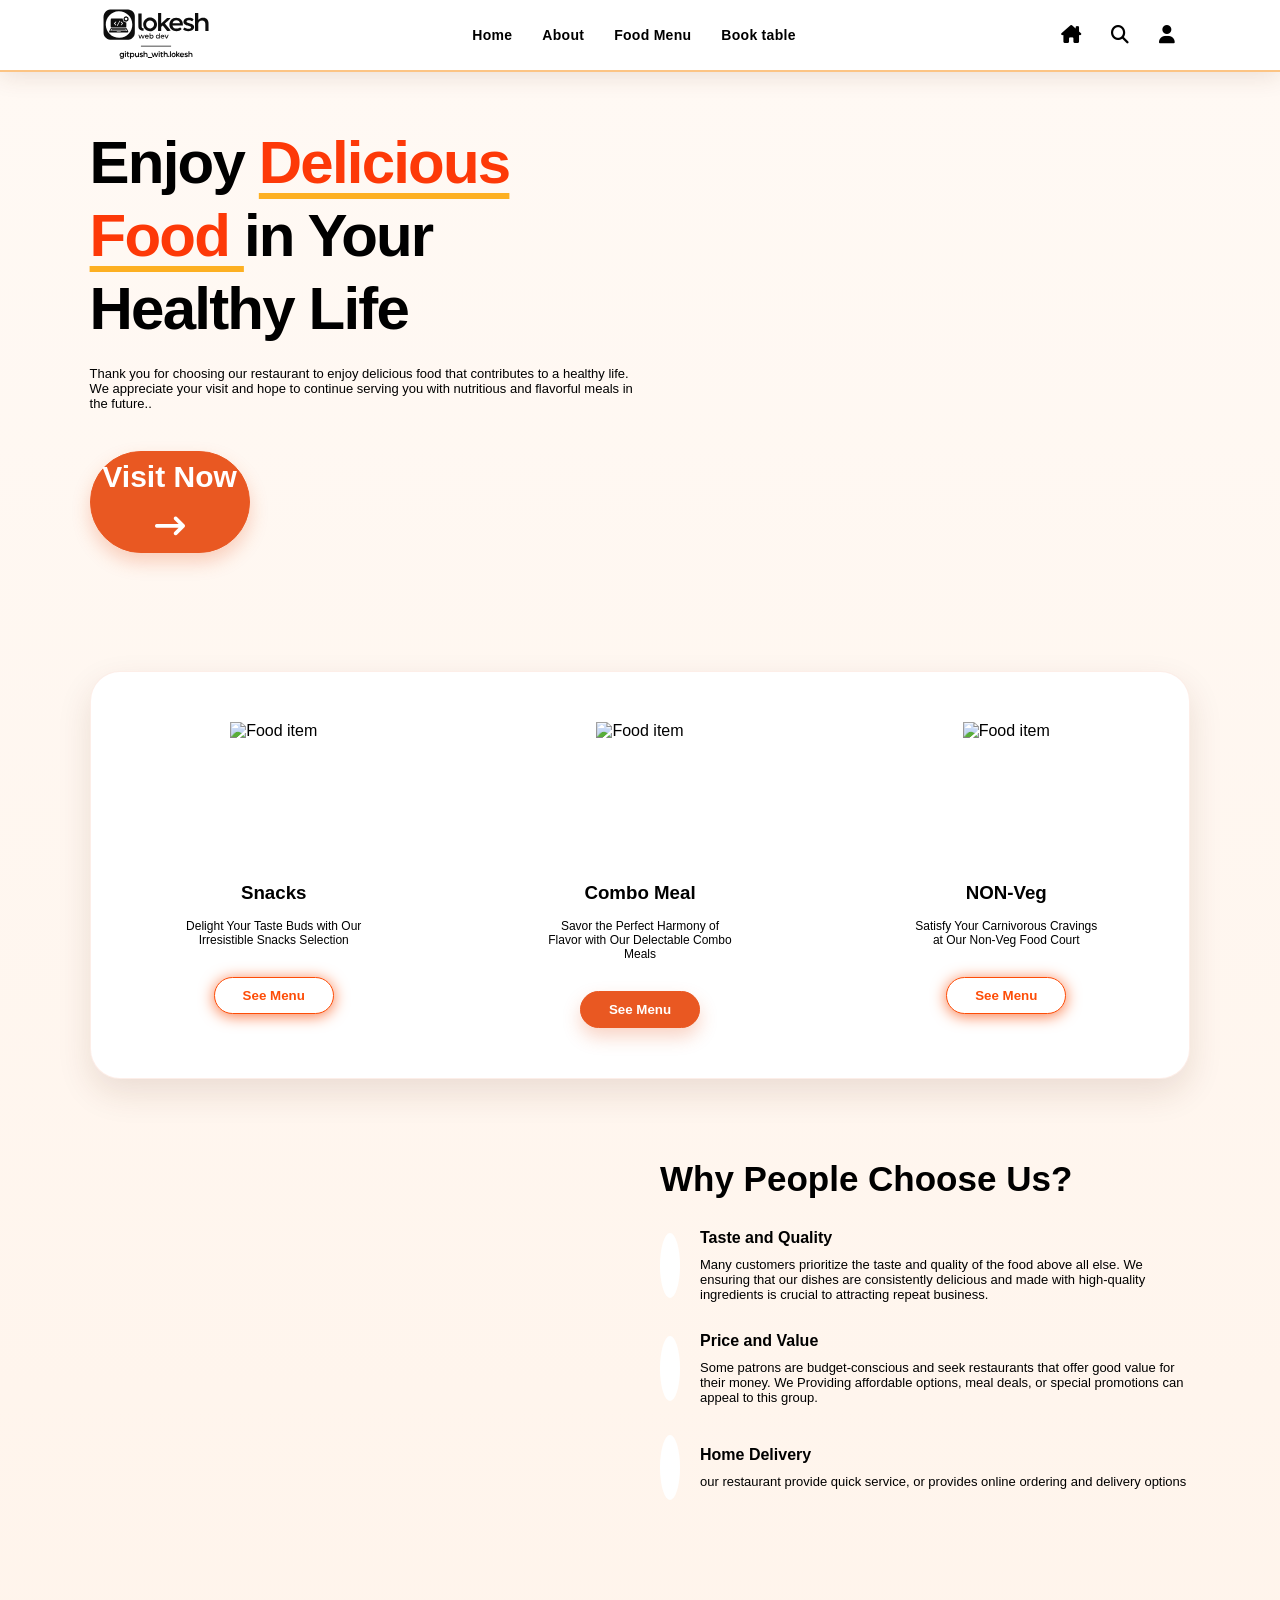
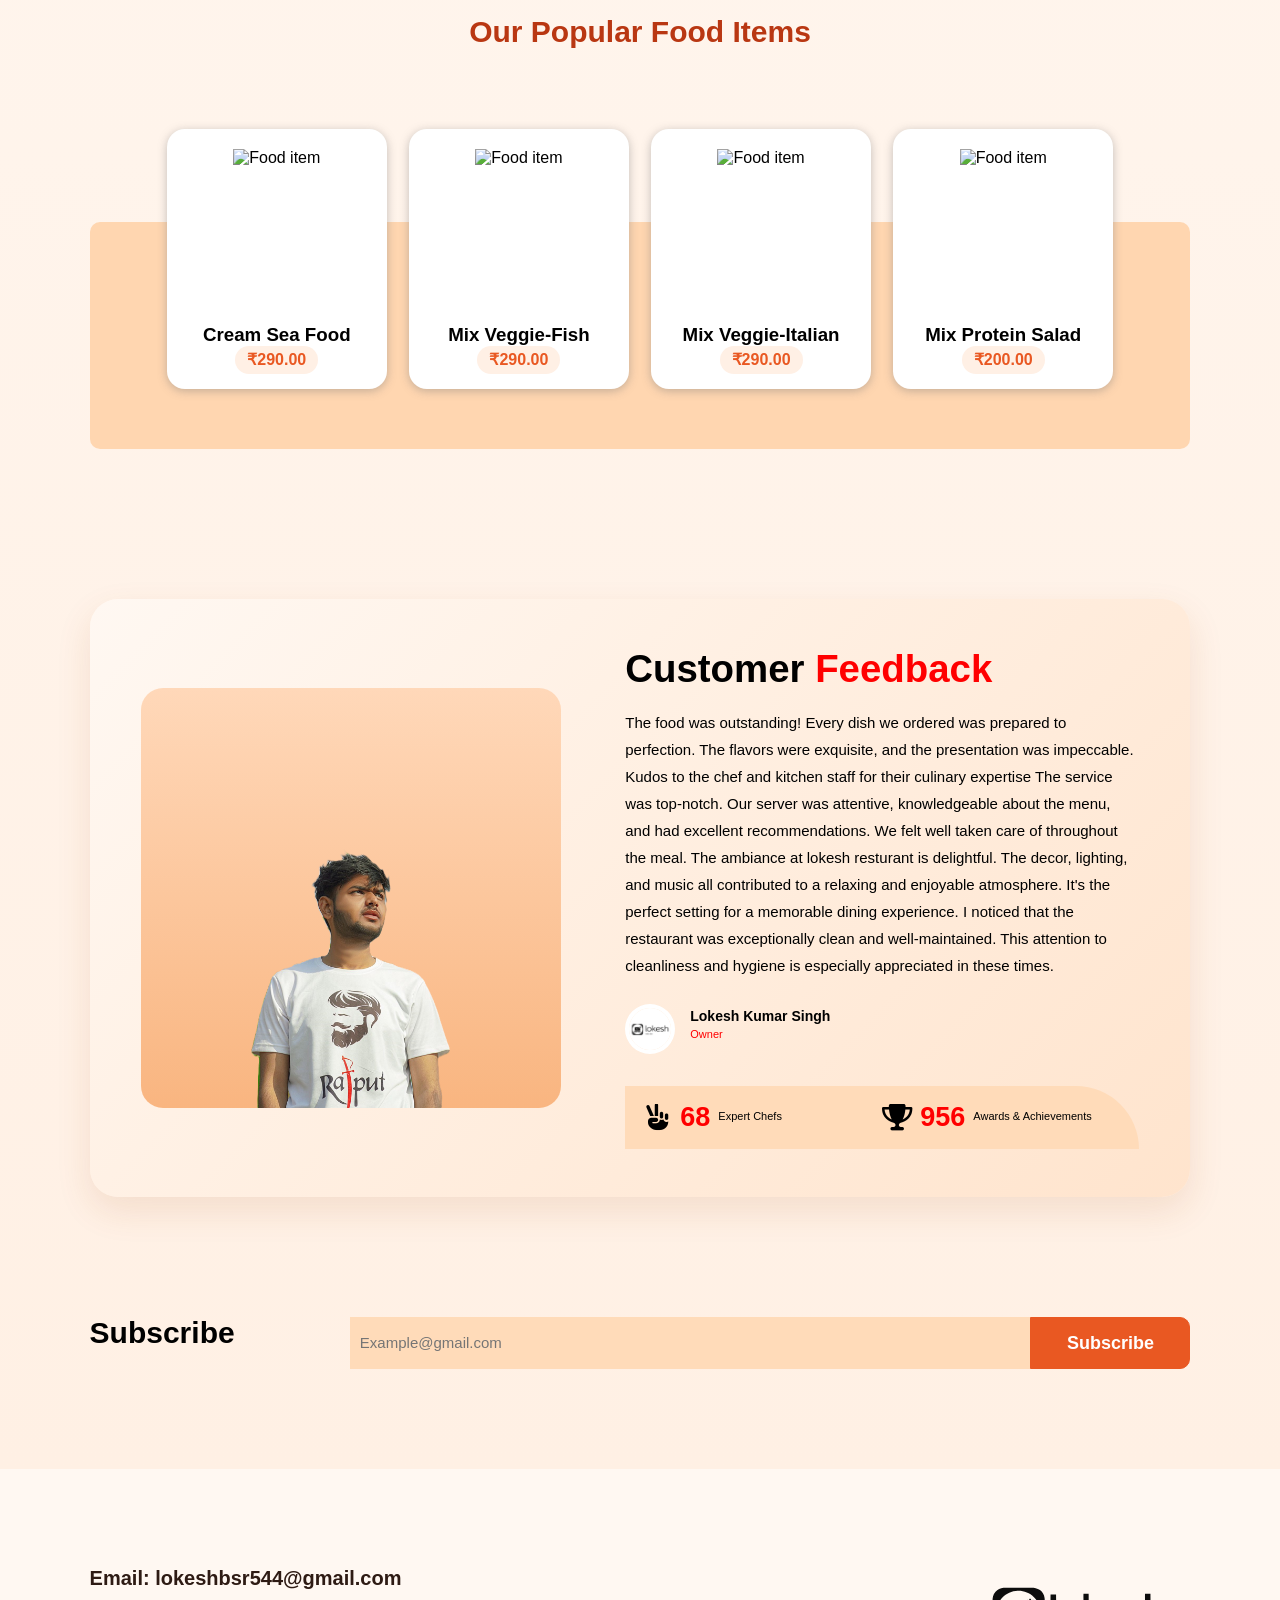
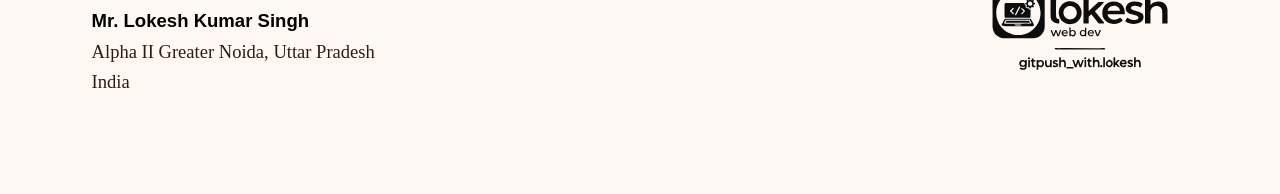
==== commit 239e8058: "update footer section" ====
--- a/index.html
+++ b/index.html
@@ -196,7 +196,7 @@
                 <div>
                     <div class="q-ans">
                         <div>
-                            <img src="./images/plate2.png" alt="">
+                            <img src="./images/plate2.png" alt="">
                         </div>
                         <div>
                             <h4>Taste and Quality</h4>
@@ -206,7 +206,7 @@
                     </div>
                     <div class="q-ans">
                         <div>
-                            <img src="./images/plate3.png" alt="">
+                            <img src="./images/plate3.png" alt="">
                         </div>
                         <div>
                             <h4>Price and Value</h4>
@@ -325,17 +325,17 @@
     </div>
 
     <!--Footer-->
-    <footer class="footer">
-        <div class="footer-1">
-            <address class="contact-details">
-                <a href="mailto:lokeshbsr544@gmail.com">Email: lokeshbsr544@gmail.com</a>
-                <p><strong>Mr. Lokesh Kumar Singh</strong><br>Alpha II, Greater Noida, Uttar Pradesh<br>India</p>
-            </address>
-        </div>
-        <div class="footer-2">
-            <img src="./images/logo.svg" alt="Chops & Hops logo">
-        </div>
-    </footer>
+    <footer class="footer">
+        <div class="footer-1">
+            <address class="contact-details">
+                <a href="mailto:lokeshbsr544@gmail.com">Email: lokeshbsr544@gmail.com</a>
+                <p><strong>Mr. Lokesh Kumar Singh</strong><br>Alpha II  Greater Noida, Uttar Pradesh<br>India</p>
+            </address>
+        </div>
+        <div class="footer-2">
+            <img src="./images/logo.svg" alt="Chops & Hops logo">
+        </div>
+    </footer>
     <script src="app.js"></script>
 </body>
 
